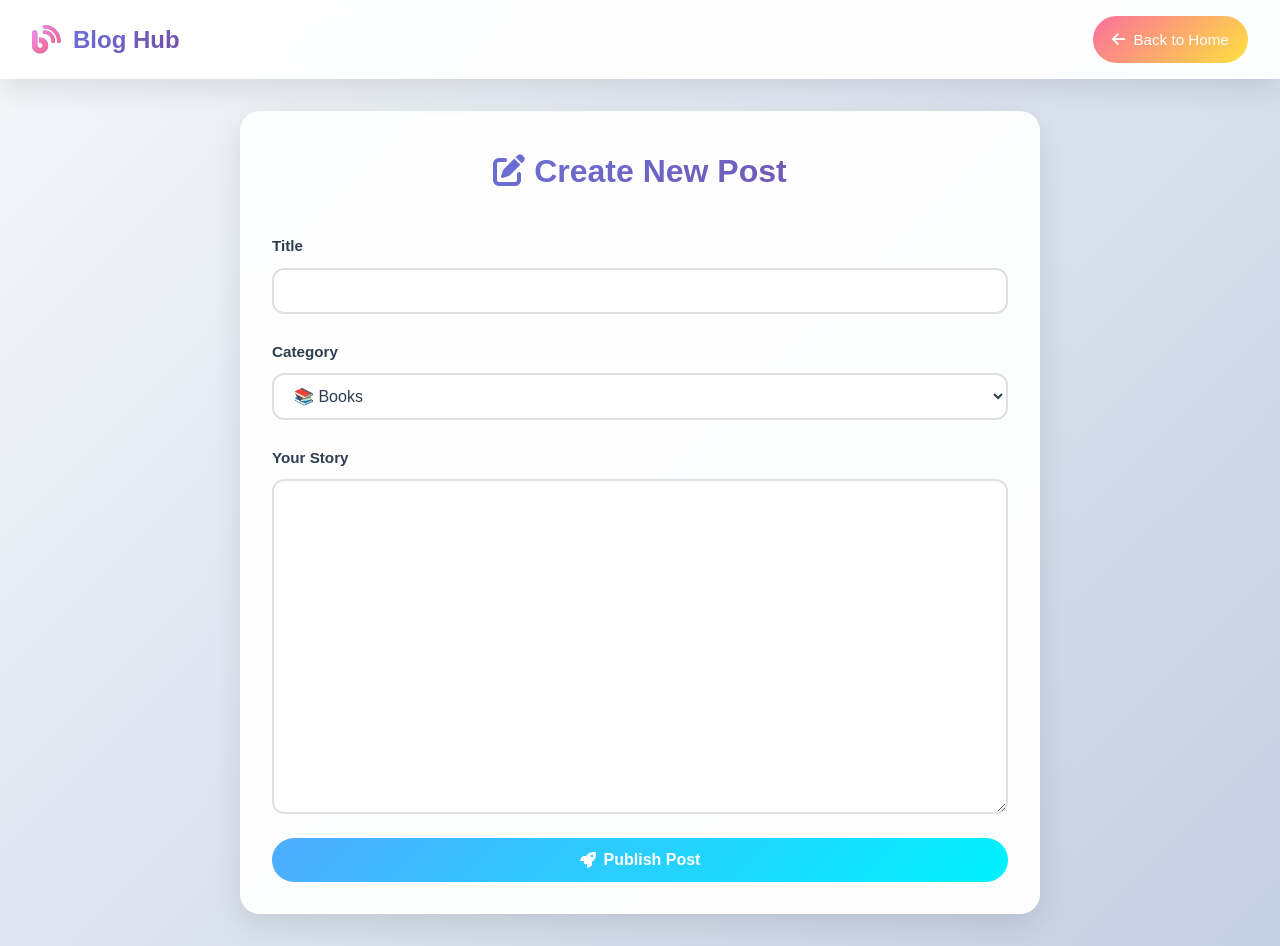
==== create.html @ 63216e3f "Final update - Blog Hub title fix" ====
<!DOCTYPE html>
<html lang="en">
<head>
    <meta charset="UTF-8">
    <meta name="viewport" content="width=device-width, initial-scale=1.0">
    <title>Create Post - Blog Hub</title>
    <link rel="stylesheet" href="style.css">
    <link rel="stylesheet" href="https://cdnjs.cloudflare.com/ajax/libs/font-awesome/6.4.0/css/all.min.css">
</head>
<body>
    <header class="header">
        <nav class="navbar">
            <div class="nav-brand">
                <i class="fas fa-blog"></i>
                <span>Blog Hub</span>
            </div>
            <div class="nav-controls">
                <a href="index.html" class="back-btn">
                    <i class="fas fa-arrow-left"></i> Back to Home
                </a>
            </div>
        </nav>
    </header>

    <main class="main-container create-container">
        <div class="create-form-container">
            <div class="form-header">
                <h1><i class="fas fa-edit"></i> Create New Post</h1>
            </div>
            
            <form id="createPostForm" class="create-form">
                <div class="form-group">
                    <label for="postTitle">Title</label>
                    <input type="text" id="postTitle" required>
                </div>
                
                <div class="form-group">
                    <label for="postCategory">Category</label>
                    <select id="postCategory">
                        <option value="books">📚 Books</option>
                        <option value="daily-life">🌈 Daily Life</option>
                        <option value="technology">💻 Technology</option>
                        <option value="travel">✈️ Travel</option>
                        <option value="food">🍕 Food</option>
                        <option value="music">🎵 Music</option>
                    </select>
                </div>
                
                <div class="form-group">
                    <label for="postContent">Your Story</label>
                    <textarea id="postContent" rows="12" required></textarea>
                </div>
                
                <button type="submit" class="submit-btn">
                    <i class="fas fa-rocket"></i> Publish Post
                </button>
            </form>
        </div>
    </main>

    <script src="script.js"></script>
</body>
</html>
---- style.css ----
/* CSS Reset & Base Styles */
* {
    margin: 0;
    padding: 0;
    box-sizing: border-box;
}

:root {
    --primary-gradient: linear-gradient(135deg, #667eea 0%, #764ba2 100%);
    --secondary-gradient: linear-gradient(135deg, #f093fb 0%, #f5576c 100%);
    --success-gradient: linear-gradient(135deg, #4facfe 0%, #00f2fe 100%);
    --warning-gradient: linear-gradient(135deg, #fa709a 0%, #fee140 100%);
    --dark-gradient: linear-gradient(135deg, #2c3e50 0%, #3498db 100%);
    
    --text-primary: #2c3e50;
    --text-secondary: #7f8c8d;
    --text-light: #ecf0f1;
    --bg-primary: linear-gradient(135deg, #f5f7fa 0%, #c3cfe2 100%);
    --bg-secondary: #ffffff;
    --card-bg: rgba(255, 255, 255, 0.95);
    --shadow: 0 10px 30px rgba(0,0,0,0.1);
    --shadow-hover: 0 20px 40px rgba(0,0,0,0.15);
}

[data-theme="dark"] {
    --text-primary: #ecf0f1;
    --text-secondary: #bdc3c7;
    --text-light: #2c3e50;
    --bg-primary: linear-gradient(135deg, #1a1a2e 0%, #16213e 100%);
    --bg-secondary: #1e1e2f;
    --card-bg: rgba(30, 30, 47, 0.95);
    --shadow: 0 10px 30px rgba(0,0,0,0.3);
    --shadow-hover: 0 20px 40px rgba(0,0,0,0.4);
}

body {
    font-family: 'Segoe UI', Tahoma, Geneva, Verdana, sans-serif;
    background: var(--bg-primary);
    color: var(--text-primary);
    line-height: 1.8;
    transition: all 0.3s ease;
    min-height: 100vh;
}

/* Header & Navigation */
.header {
    background: rgba(255, 255, 255, 0.95);
    backdrop-filter: blur(10px);
    box-shadow: var(--shadow);
    position: sticky;
    top: 0;
    z-index: 100;
}

[data-theme="dark"] .header {
    background: rgba(30, 30, 47, 0.95);
}

.navbar {
    max-width: 1400px;
    margin: 0 auto;
    padding: 1rem 2rem;
    display: flex;
    justify-content: space-between;
    align-items: center;
    flex-wrap: wrap;
    gap: 1rem;
}

.nav-brand {
    display: flex;
    align-items: center;
    gap: 0.75rem;
    font-size: 1.5rem;
    font-weight: bold;
    background: linear-gradient(135deg, #667eea 0%, #764ba2 100%);
    -webkit-background-clip: text;
    background-clip: text;
    color: transparent;
}

.nav-brand i {
    background: linear-gradient(135deg, #f093fb 0%, #f5576c 100%);
    -webkit-background-clip: text;
    background-clip: text;
    color: transparent;
    font-size: 1.8rem;
}

.nav-controls {
    display: flex;
    gap: 1rem;
    align-items: center;
    flex-wrap: wrap;
}

.search-bar {
    padding: 0.6rem 1.2rem;
    border: 2px solid #e0e0e0;
    border-radius: 50px;
    background: white;
    font-size: 0.95rem;
    width: 250px;
    transition: all 0.3s ease;
}

[data-theme="dark"] .search-bar {
    background: #2c3e50;
    border-color: #465c74;
    color: white;
}

.search-bar:focus {
    outline: none;
    border-color: #667eea;
    box-shadow: 0 0 0 3px rgba(102, 126, 234, 0.1);
}

.dark-mode-btn, .back-btn, .create-btn {
    padding: 0.6rem 1.2rem;
    border: none;
    border-radius: 50px;
    cursor: pointer;
    font-size: 0.95rem;
    transition: all 0.3s ease;
    text-decoration: none;
    display: inline-flex;
    align-items: center;
    gap: 0.5rem;
}

.dark-mode-btn {
    background: linear-gradient(135deg, #667eea 0%, #764ba2 100%);
    color: white;
}

.back-btn {
    background: linear-gradient(135deg, #fa709a 0%, #fee140 100%);
    color: white;
}

.create-btn {
    background: linear-gradient(135deg, #4facfe 0%, #00f2fe 100%);
    color: white;
}

.dark-mode-btn:hover, .back-btn:hover, .create-btn:hover {
    transform: translateY(-2px);
    box-shadow: 0 5px 15px rgba(0,0,0,0.2);
}

/* Main Container */
.main-container {
    max-width: 1400px;
    margin: 0 auto;
    padding: 2rem;
}

/* Stats Bar */
.stats-bar {
    display: flex;
    gap: 2rem;
    justify-content: center;
    margin-bottom: 3rem;
}

.stat {
    background: var(--card-bg);
    padding: 1rem 2rem;
    border-radius: 50px;
    display: flex;
    align-items: center;
    gap: 0.75rem;
    font-size: 1.1rem;
    font-weight: bold;
    box-shadow: var(--shadow);
    backdrop-filter: blur(5px);
}

.stat i {
    font-size: 1.5rem;
    color: #667eea;
}

[data-theme="dark"] .stat i {
    color: #f093fb;
}

/* Posts Container - GRID with proper spacing */
.posts-container {
    display: grid;
    grid-template-columns: repeat(auto-fill, minmax(380px, 1fr));
    gap: 2rem;
    margin-bottom: 2rem;
}

/* Individual Post Card - ENHANCED SPACING */
.post-card {
    background: var(--card-bg);
    border-radius: 20px;
    overflow: hidden;
    box-shadow: var(--shadow);
    transition: all 0.3s ease;
    animation: fadeInUp 0.6s ease backwards;
    display: flex;
    flex-direction: column;
    backdrop-filter: blur(5px);
    border: 1px solid rgba(255, 255, 255, 0.2);
}

.post-card:hover {
    transform: translateY(-8px);
    box-shadow: var(--shadow-hover);
}

@keyframes fadeInUp {
    from {
        opacity: 0;
        transform: translateY(30px);
    }
    to {
        opacity: 1;
        transform: translateY(0);
    }
}

/* Post Category Badge */
.post-category {
    display: inline-block;
    padding: 0.5rem 1rem;
    margin: 1.5rem 1.5rem 0 1.5rem;
    border-radius: 50px;
    font-size: 0.75rem;
    font-weight: bold;
    letter-spacing: 1px;
    width: fit-content;
}

.category-books { background: linear-gradient(135deg, #667eea 0%, #764ba2 100%); color: white; }
.category-daily-life { background: linear-gradient(135deg, #f093fb 0%, #f5576c 100%); color: white; }
.category-technology { background: linear-gradient(135deg, #4facfe 0%, #00f2fe 100%); color: white; }
.category-travel { background: linear-gradient(135deg, #43e97b 0%, #38f9d7 100%); color: white; }
.category-food { background: linear-gradient(135deg, #fa709a 0%, #fee140 100%); color: white; }
.category-music { background: linear-gradient(135deg, #a8edea 0%, #fed6e3 100%); color: #2c3e50; }

/* Post Title - EMPHASIZED FONT */
.post-title {
    font-size: 1.8rem;
    font-weight: 800;
    margin: 1rem 1.5rem 0.75rem 1.5rem;
    line-height: 1.3;
    background: linear-gradient(135deg, #667eea 0%, #f093fb 50%, #f5576c 100%);
    -webkit-background-clip: text;
    background-clip: text;
    color: transparent;
    letter-spacing: -0.5px;
}

[data-theme="dark"] .post-title {
    background: linear-gradient(135deg, #a8edea 0%, #fed6e3 50%, #f093fb 100%);
    -webkit-background-clip: text;
    background-clip: text;
    color: transparent;
}

/* Post Meta - username & date */
.post-meta {
    display: flex;
    justify-content: space-between;
    align-items: center;
    padding: 0 1.5rem;
    margin-bottom: 1rem;
    font-size: 0.85rem;
    color: var(--text-secondary);
    font-weight: 500;
}

.post-meta span {
    display: flex;
    align-items: center;
    gap: 0.4rem;
}

/* Post Content - IMPROVED LINE SPACING */
.post-content {
    padding: 1rem 1.5rem;
    line-height: 1.9;
    font-size: 0.95rem;
    color: var(--text-primary);
    margin-bottom: 1rem;
    border-top: 1px solid rgba(128, 128, 128, 0.2);
    border-bottom: 1px solid rgba(128, 128, 128, 0.2);
}

.post-content p {
    margin-bottom: 1rem;
}

.post-content strong, .post-content b {
    color: #667eea;
}

[data-theme="dark"] .post-content strong,
[data-theme="dark"] .post-content b {
    color: #f093fb;
}

/* Post Actions */
.post-actions {
    display: flex;
    gap: 1rem;
    padding: 1rem 1.5rem 1.5rem 1.5rem;
}

.btn {
    flex: 1;
    padding: 0.6rem 1rem;
    border: none;
    border-radius: 50px;
    cursor: pointer;
    font-size: 0.85rem;
    font-weight: 600;
    transition: all 0.3s ease;
    display: flex;
    align-items: center;
    justify-content: center;
    gap: 0.5rem;
}

.btn-like {
    background: linear-gradient(135deg, #fa709a 0%, #fee140 100%);
    color: white;
}

.btn-like.liked {
    background: linear-gradient(135deg, #f5576c 0%, #fa709a 100%);
    animation: pulse 0.5s ease;
}

@keyframes pulse {
    0%, 100% { transform: scale(1); }
    50% { transform: scale(1.05); }
}

.btn-edit {
    background: linear-gradient(135deg, #4facfe 0%, #00f2fe 100%);
    color: white;
}

.btn-delete {
    background: linear-gradient(135deg, #ee5a6f 0%, #f093fb 100%);
    color: white;
}

.btn:hover {
    transform: translateY(-2px);
    filter: brightness(1.05);
    box-shadow: 0 5px 15px rgba(0,0,0,0.2);
}

/* Empty State */
.empty-state {
    text-align: center;
    padding: 4rem 2rem;
    background: var(--card-bg);
    border-radius: 20px;
    display: none;
}

.empty-state i {
    font-size: 4rem;
    background: linear-gradient(135deg, #667eea 0%, #764ba2 100%);
    -webkit-background-clip: text;
    background-clip: text;
    color: transparent;
    margin-bottom: 1rem;
}

.empty-state h2 {
    margin-bottom: 0.5rem;
    font-size: 1.8rem;
}

.empty-state p {
    margin-bottom: 1.5rem;
    color: var(--text-secondary);
}

.empty-btn {
    display: inline-block;
    margin-top: 1rem;
}

/* CREATE PAGE STYLES */
.create-container {
    display: flex;
    justify-content: center;
    align-items: center;
    min-height: calc(100vh - 80px);
}

.create-form-container {
    max-width: 800px;
    width: 100%;
    background: var(--card-bg);
    border-radius: 20px;
    padding: 2rem;
    box-shadow: var(--shadow);
    backdrop-filter: blur(5px);
}

.form-header {
    text-align: center;
    margin-bottom: 2rem;
}

.form-header h1 {
    font-size: 2rem;
    background: linear-gradient(135deg, #667eea 0%, #764ba2 100%);
    -webkit-background-clip: text;
    background-clip: text;
    color: transparent;
}

.create-form {
    display: flex;
    flex-direction: column;
    gap: 1.5rem;
}

.form-group {
    display: flex;
    flex-direction: column;
    gap: 0.5rem;
}

.form-group label {
    font-weight: 600;
    color: var(--text-primary);
    font-size: 0.95rem;
}

.form-group input,
.form-group select,
.form-group textarea {
    padding: 0.75rem 1rem;
    border: 2px solid #e0e0e0;
    border-radius: 12px;
    font-size: 1rem;
    transition: all 0.3s ease;
    background: var(--bg-secondary);
    color: var(--text-primary);
}

[data-theme="dark"] .form-group input,
[data-theme="dark"] .form-group select,
[data-theme="dark"] .form-group textarea {
    background: #2c3e50;
    border-color: #465c74;
    color: white;
}

.form-group input:focus,
.form-group select:focus,
.form-group textarea:focus {
    outline: none;
    border-color: #667eea;
    box-shadow: 0 0 0 3px rgba(102, 126, 234, 0.1);
}

.form-group textarea {
    resize: vertical;
    font-family: inherit;
    line-height: 1.6;
}

.submit-btn {
    padding: 0.8rem 1.5rem;
    background: linear-gradient(135deg, #4facfe 0%, #00f2fe 100%);
    color: white;
    border: none;
    border-radius: 50px;
    font-size: 1rem;
    font-weight: bold;
    cursor: pointer;
    transition: all 0.3s ease;
    display: flex;
    align-items: center;
    justify-content: center;
    gap: 0.5rem;
}

.submit-btn:hover {
    transform: translateY(-2px);
    box-shadow: 0 5px 15px rgba(0,0,0,0.2);
    filter: brightness(1.05);
}

/* Responsive Design */
@media (max-width: 768px) {
    .navbar {
        flex-direction: column;
        text-align: center;
    }
    
    .nav-controls {
        justify-content: center;
    }
    
    .posts-container {
        grid-template-columns: 1fr;
        gap: 1.5rem;
    }
    
    .main-container {
        padding: 1rem;
    }
    
    .post-title {
        font-size: 1.4rem;
    }
    
    .stats-bar {
        flex-direction: column;
        align-items: center;
        gap: 1rem;
    }
    
    .stat {
        width: fit-content;
    }
    
    .create-form-container {
        margin: 1rem;
        padding: 1.5rem;
    }
}

@media (max-width: 480px) {
    .post-actions {
        flex-direction: column;
    }
    
    .post-card {
        margin: 0;
    }
    
    .post-title {
        font-size: 1.3rem;
    }
}
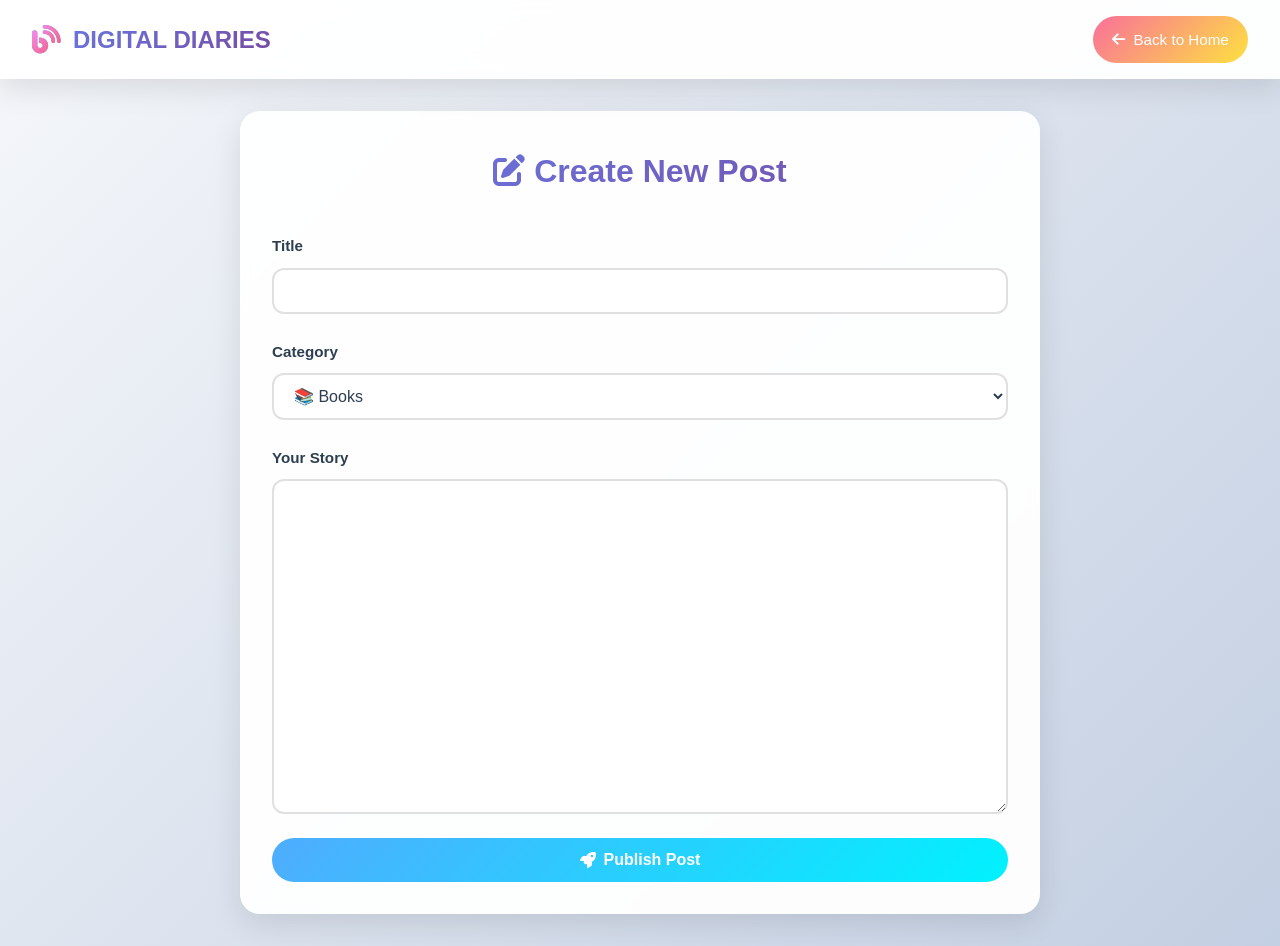
==== commit 9f16c3c7: "Final fix - Blog Hub title" ====
--- a/create.html
+++ b/create.html
@@ -3,7 +3,7 @@
 <head>
     <meta charset="UTF-8">
     <meta name="viewport" content="width=device-width, initial-scale=1.0">
-    <title>Create Post - Blog Hub</title>
+    <title>Create Post - DIGITAL DIARIES</title>
     <link rel="stylesheet" href="style.css">
     <link rel="stylesheet" href="https://cdnjs.cloudflare.com/ajax/libs/font-awesome/6.4.0/css/all.min.css">
 </head>
@@ -12,7 +12,7 @@
         <nav class="navbar">
             <div class="nav-brand">
                 <i class="fas fa-blog"></i>
-                <span>Blog Hub</span>
+                <span>DIGITAL DIARIES</span>
             </div>
             <div class="nav-controls">
                 <a href="index.html" class="back-btn">
